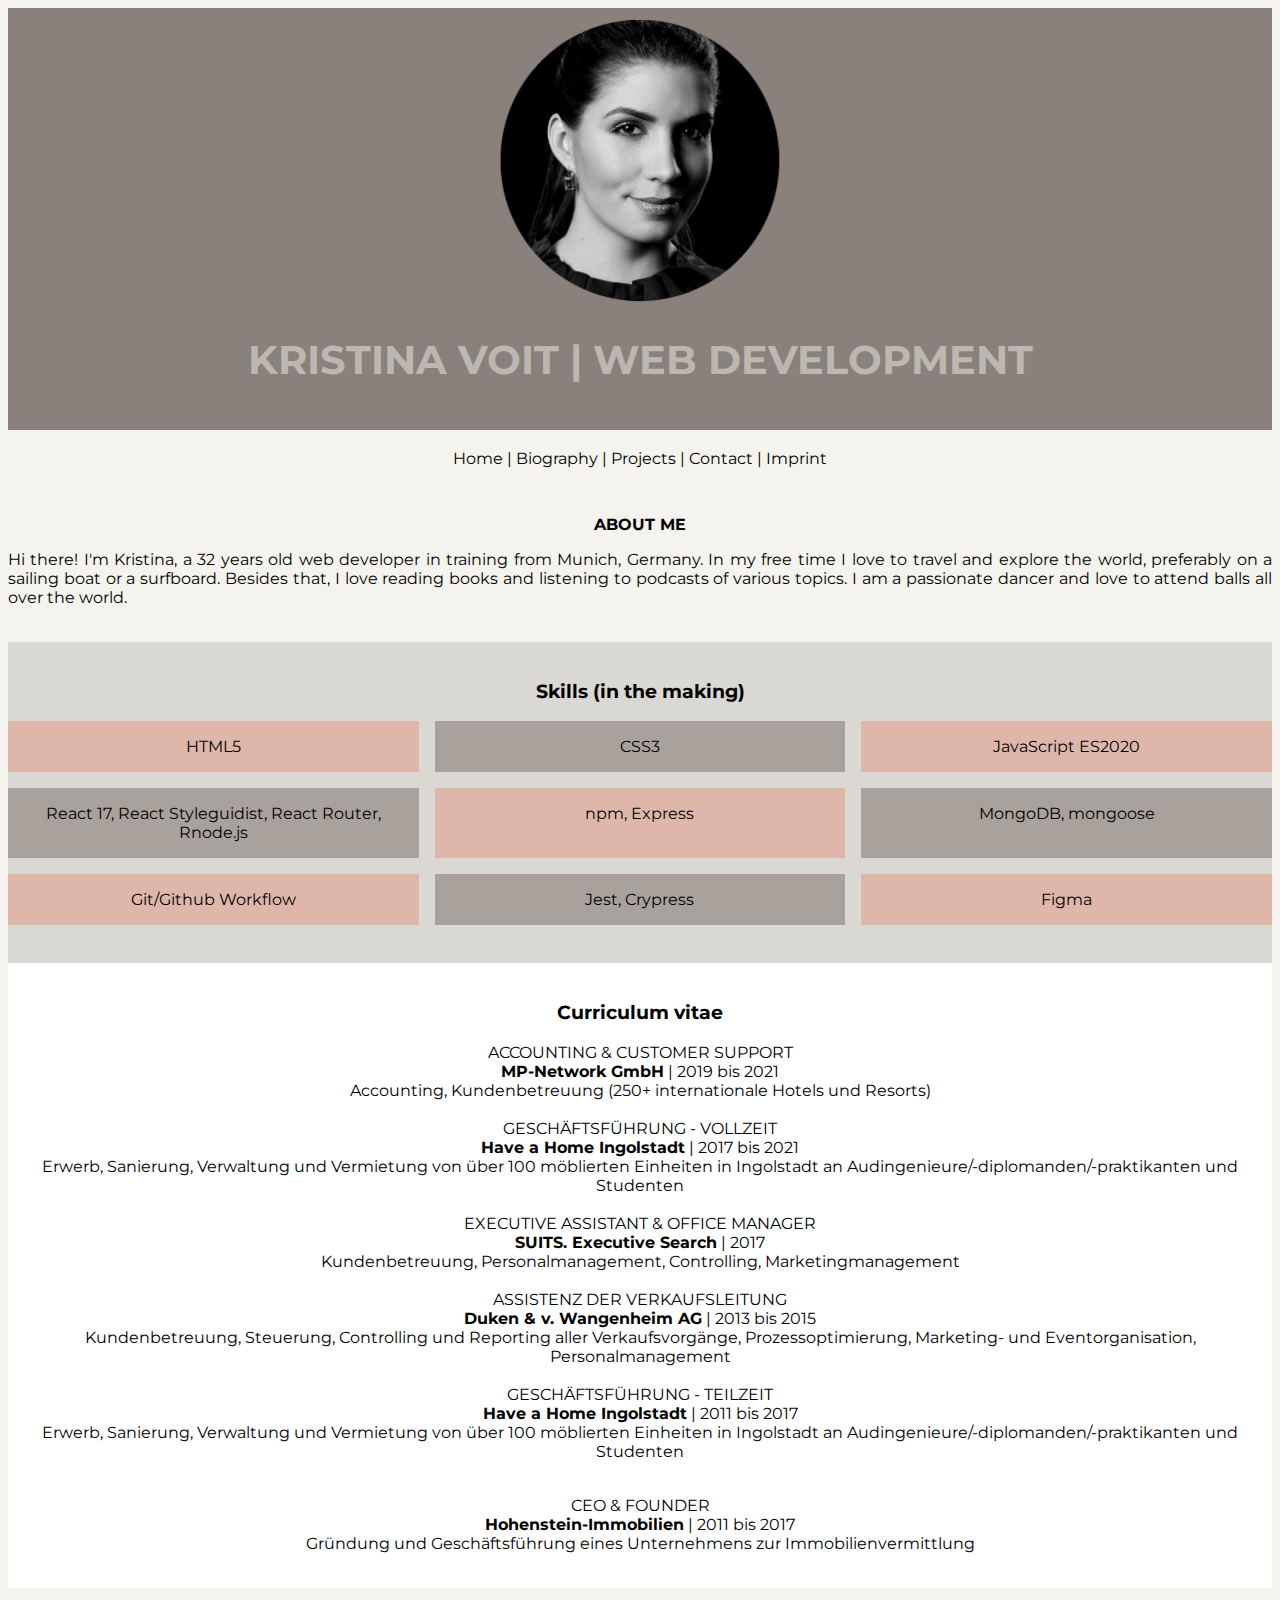
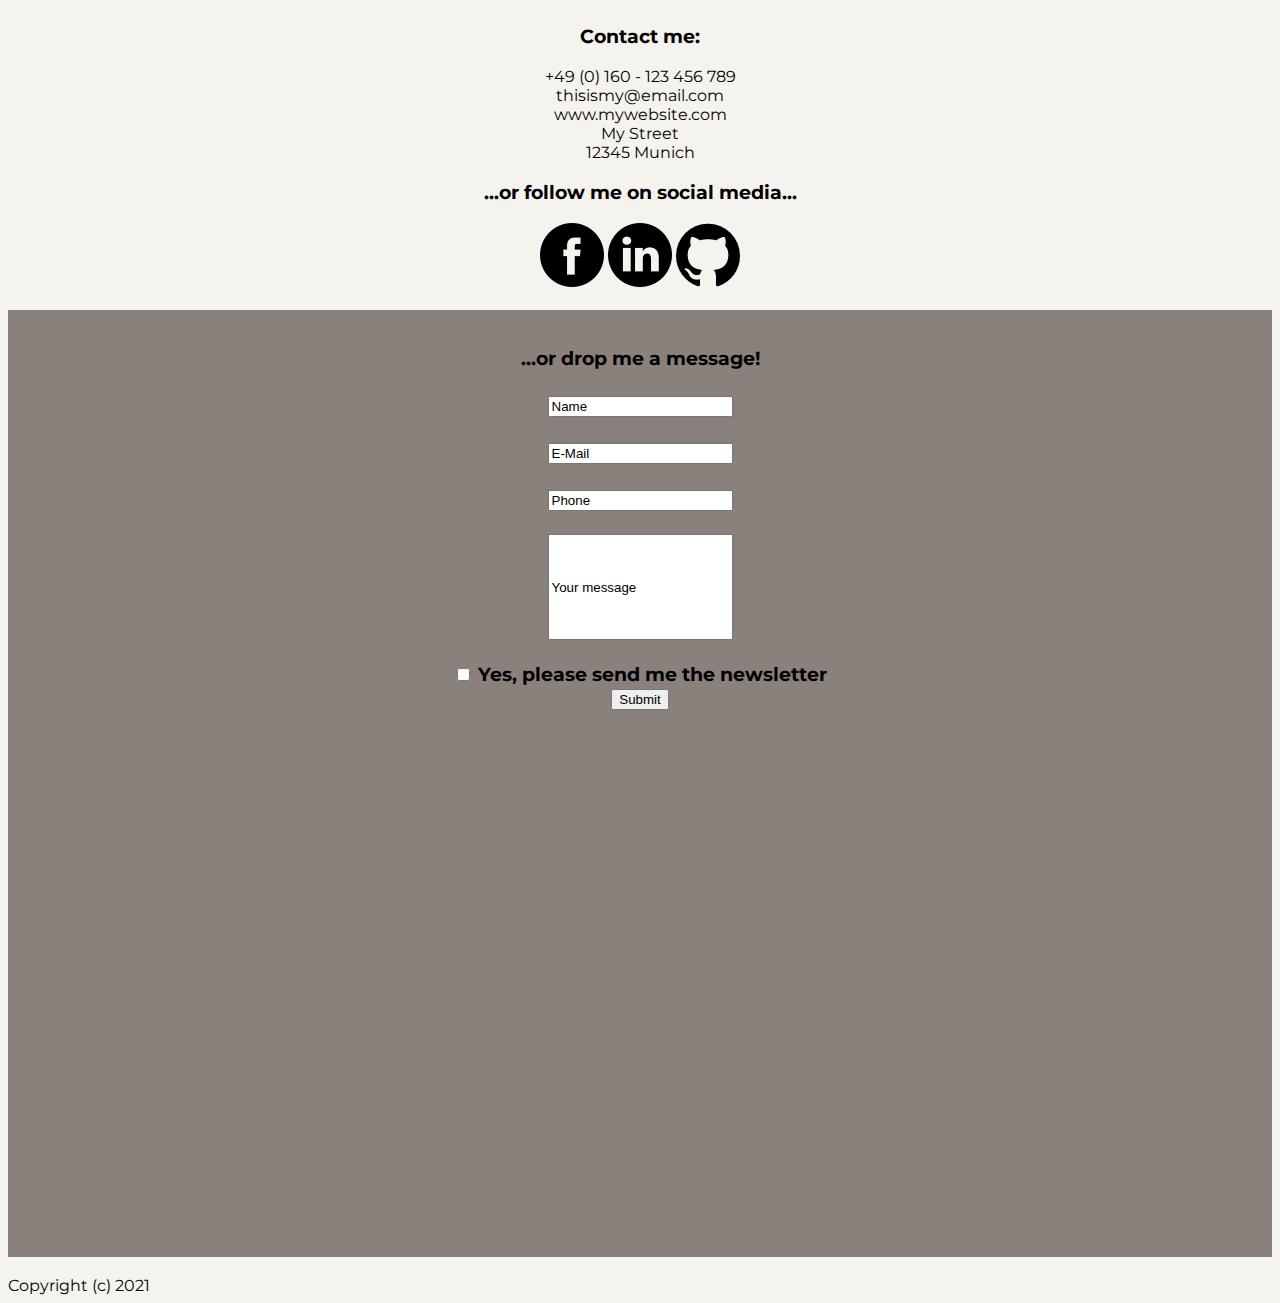
==== Kristinas-Website/index.html @ 12dcde4c "fresh upload new personal website" ====
<!DOCTYPE html>
<html lang="en">
  <head>
    <meta charset="UTF-8" />
    <meta http-equiv="X-UA-Compatible" content="IE=edge" />
    <meta name="viewport" content="width=device-width, initial-scale=1.0" />
    <title>My personal website</title> 
    <link rel="preconnect" href="https://fonts.googleapis.com"> 
    <link rel="preconnect" href="https://fonts.gstatic.com" crossorigin> 
    <link href="https://fonts.googleapis.com/css2?family=Montserrat:wght@400;700&display=swap" rel="stylesheet">
    <link rel="stylesheet" href="style.css" />
  </head>
  <body>
 
<div id="nicetomeetyou" >
  <img src="Profilbild.png" width="300" height="300" class="center">
  <h1 style="color:#BCB8B1;">KRISTINA VOIT | WEB DEVELOPMENT </h1>
    <br>
</div>
   
<br>


    <header>
        <nav>
        <a href="home.html" style="color: black; text-decoration: none">Home | </a>
        <a href="biography.html" style="color: black; text-decoration: none">Biography | </a>
        <a href="projects.html" style="color: black; text-decoration: none" >Projects |</a>
        <a href="contact-formular.html" style="color: black; text-decoration: none">Contact |</a>
        <a href="imprint.html" style="color: black; text-decoration: none">Imprint</a>
      </nav>
    </header>

    

    <br>

    <main>
  
      <h2>ABOUT ME</h2>
      <p class ="introduction">
        Hi there! I'm Kristina, a 32 years old web developer in training from
        Munich, Germany. In my free time I love to travel and explore the world, preferably on
        a sailing boat or a surfboard. Besides that, I love reading books and listening to podcasts of
        various topics.  I am a passionate dancer and love to attend balls all over the world.
      </p>


      <br>
      <div class="skills" >
        <br>
          <h3>Skills (in the making)</h3>
            <div class="grid">
              <div>HTML5</div>
              <div>CSS3</div>
              <div>JavaScript ES2020</div>
              <div>React 17, React Styleguidist, React Router, Rnode.js</div>
              <div>npm, Express</div>
              <div>MongoDB, mongoose</div>
              <div>Git/Github Workflow</div> 
              <div>Jest, Crypress</div>
              <div>Figma</div>
            </div>


      <br>
      <br>
      
<div class="cv">
  <br>
      <h3>Curriculum vitae</h3>

      <p>
        ACCOUNTING & CUSTOMER SUPPORT <br />
        <strong>MP-Network GmbH</strong> | 2019 bis 2021<br />
        Accounting, Kundenbetreuung (250+ internationale Hotels und Resorts)<br />
        <br />
        GESCHÄFTSFÜHRUNG - VOLLZEIT<br />
        <strong>Have a Home Ingolstadt</strong> | 2017 bis 2021<br />
        Erwerb, Sanierung, Verwaltung und Vermietung von über 100 möblierten
        Einheiten in Ingolstadt an Audingenieure/-diplomanden/-praktikanten und
        Studenten<br />
        <br />
        EXECUTIVE ASSISTANT & OFFICE MANAGER<br />
        <strong>SUITS. Executive Search</strong> | 2017<br />
        Kundenbetreuung, Personalmanagement, Controlling, Marketingmanagement
        <br />
        <br />
        ASSISTENZ DER VERKAUFSLEITUNG<br />
        <strong>Duken & v. Wangenheim AG</strong> | 2013 bis 2015 <br>
        Kundenbetreuung, Steuerung, Controlling und Reporting aller
        Verkaufsvorgänge, Prozessoptimierung, Marketing- und Eventorganisation,
        Personalmanagement<br />
        <br />
        GESCHÄFTSFÜHRUNG - TEILZEIT<br />
        <strong>Have a Home Ingolstadt</strong> | 2011 bis 2017<br />
        Erwerb, Sanierung, Verwaltung und Vermietung von über 100 möblierten
        Einheiten in Ingolstadt an Audingenieure/-diplomanden/-praktikanten und
        Studenten<br />
        <br />
        <div class="cv">
        CEO & FOUNDER<br />
        <strong>Hohenstein-Immobilien</strong> | 2011 bis 2017<br />
        Gründung und Geschäftsführung eines Unternehmens zur
        Immobilienvermittlung
      </p>
    </div>

   <br/>

      <section class="contact">
        <br>
      <h3 class="Contact">Contact me:</h3>
      <ul style="padding-left: 0px;">
        <li>+49 (0) 160 - 123 456 789</li>
        <li>thisismy@email.com</li>
        <li>www.mywebsite.com</li>
        <li>My Street <br> 12345 Munich </li>
      </ul>

      <h3>...or follow me on social media...</h3>

  
 <A HREF="https://www.facebook.com/kristina.voitvonthunhohenstein/"><img src="facebook.png"></a> 
  <A HREF="https://www.linkedin.com/in/kristina-von-thun-hohenstein-08277946/"><img src="linkedin.png"></a> 
 <A HREF="https://github.com/kristina-voit"><img src="github.png"></a> 

 <br><br>
 <div id="contact-form" >
  <br>
  <h3>...or drop me a message!
  
    <br>
    <form>
      <label for="name"></label><br />
      <input type="text" id="name" name="name" value="Name" /><br />

      <label for="email"></label><br />
      <input type="email" id="email" name="email" value="E-Mail" /> <br />

      <label for="phone"></label><br />
      <input type="text" id="phone" name="Phone" value="Phone"/> <br />

      <label for="message"></label><br />
      <input type="text" id="message" name="message" value="Your message" style="height: 100px"/>
      <br />
      <br />
      <form>
        <input
          type="checkbox"
          id="newsletter"
          name="newsletter"
          value="Newsletter"
        />
        <label for="newsletter"> Yes, please send me the newsletter</label>
      </form>
    
      <input type="submit" value="Submit"/>
      <br>
      <br>
      <iframe src="https://www.google.com/maps/embed?pb=!1m18!1m12!1m3!1d962759.1844323851!2d-81.13466415264114!3d19.508181966267866!2m3!1f0!2f0!3f0!3m2!1i1024!2i768!4f13.1!3m3!1m2!1s0x8f25863e2fb8aa29%3A0x7045c4d38770715e!2sKaimaninseln!5e0!3m2!1sde!2sde!4v1636733881987!5m2!1sde!2sde" width="100%" height="450" style="border:0;" allowfullscreen="" loading="lazy"></iframe>
   <br>
   <br>
   <br>
   <br>
</form>
</div>

</main>

    <footer class="light">
      <a>Copyright (c) 2021</a>
    </footer>

  </body>
</html>
---- Kristinas-Website/style.css ----
body {
  background-color: #f4f3ee;
  font-family: "Montserrat", sans-serif;
  text-align: justify;
}

ul,
li {
  list-style: none;
}

nav {
  padding: 0 0 15px 0;
  text-align: center;
}

a:hover {
  color: #463f3a;
}

#nicetomeetyou {
  flex: 1;
  background-color: #8a817c;
  min-height: 40px;
}

.skills {
  background-color: #8a817c3c;
  text-align: center;
  min-height: auto;
}

.grid {
  display: grid;
  grid-template-columns: 1fr 1fr 1fr;
  grid-column-gap: 1em;
  grid-row-gap: 1em;
}

.grid > div {
  background: #8a817c9f;
  padding: 1em;
}

.grid > div:nth-child(odd) {
  background: #e0afa0d0;
}

.center {
  display: block;
  margin-left: auto;
  margin-right: auto;
}

h1 {
  color: rgb(0, 0, 0);
  font-family: "Montserrat", sans-serif;
  text-align: center;
  font-size: 40px;
}

h2 {
  color: rgb(0, 0, 0);
  font-family: "Montserrat", sans-serif;
  text-align: center;
  font-size: 16px;
}

.cv {
  background-color: #fff;
}

.contact {
  background-color: #f4f3ee;
}

#contact-form {
  flex: 1;
  background-color: #8a817c;
  min-height: auto;
}

.light {
  text-align: left;
}
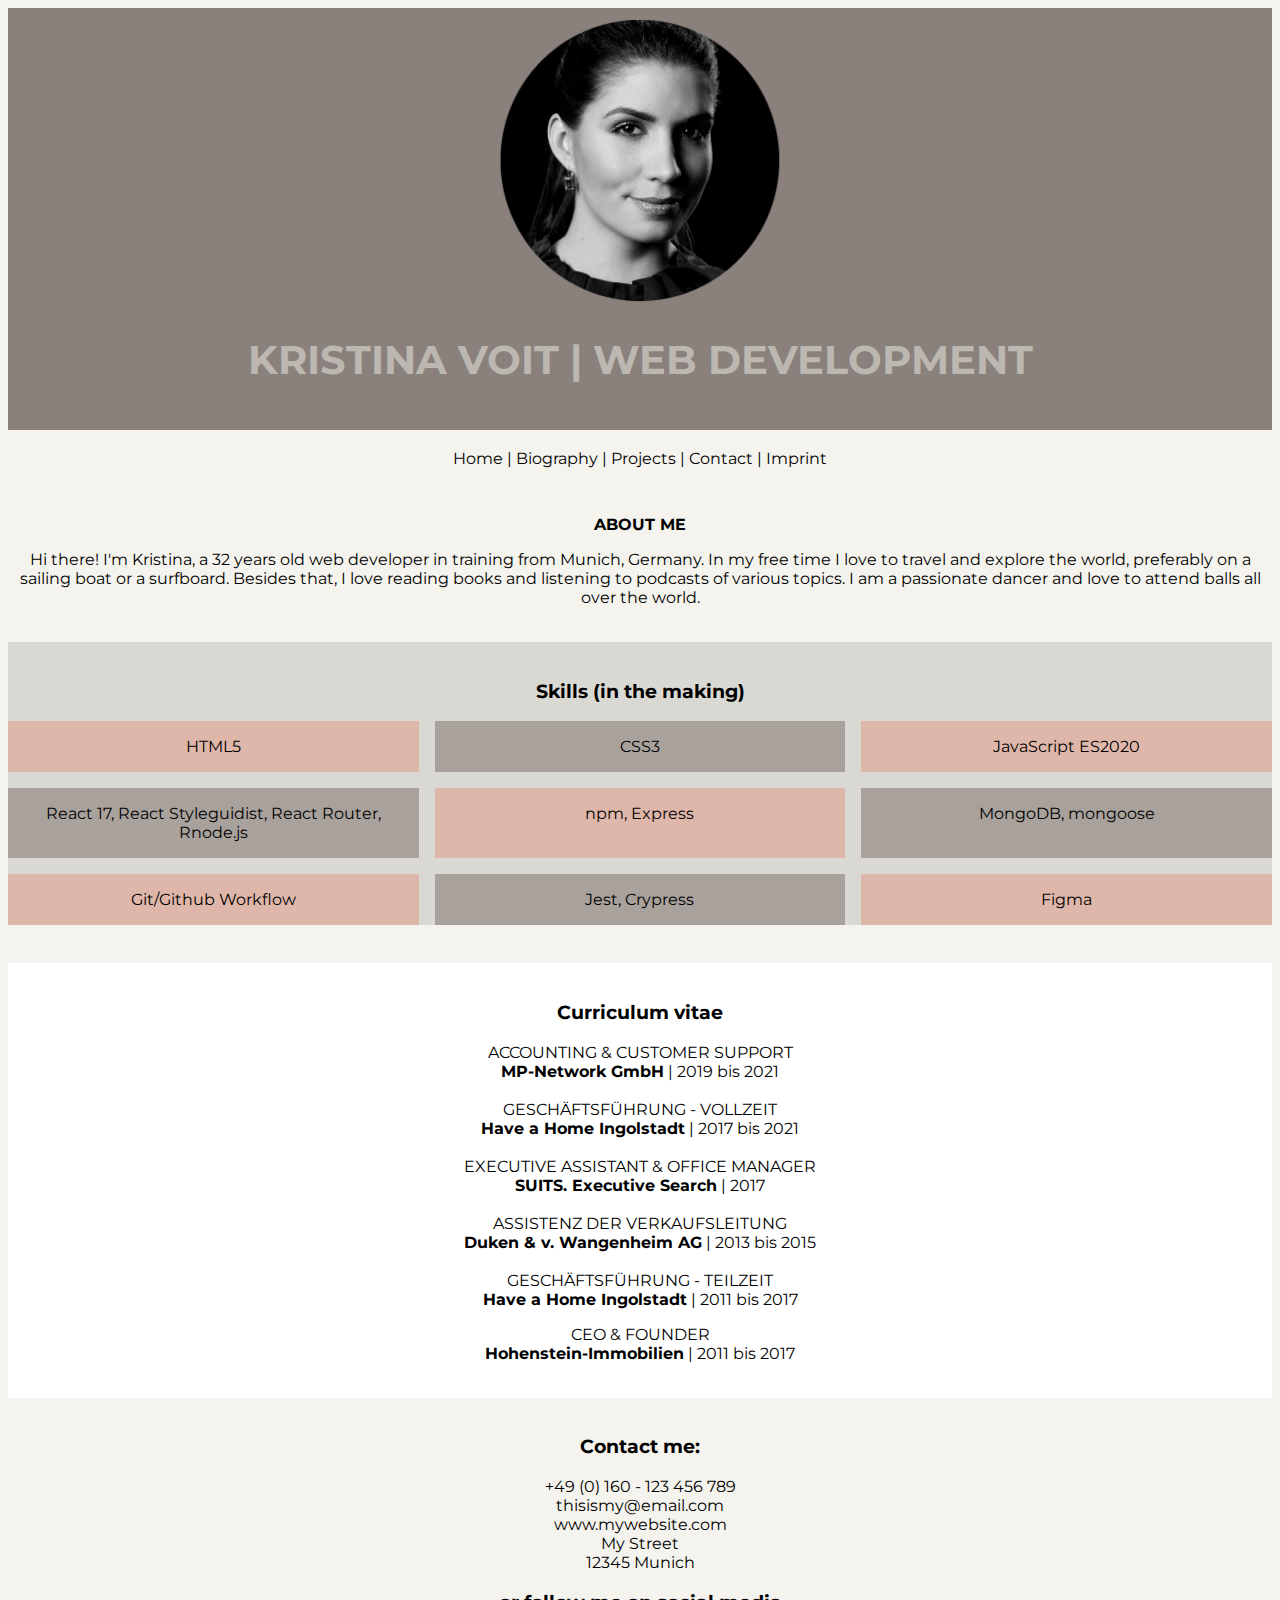
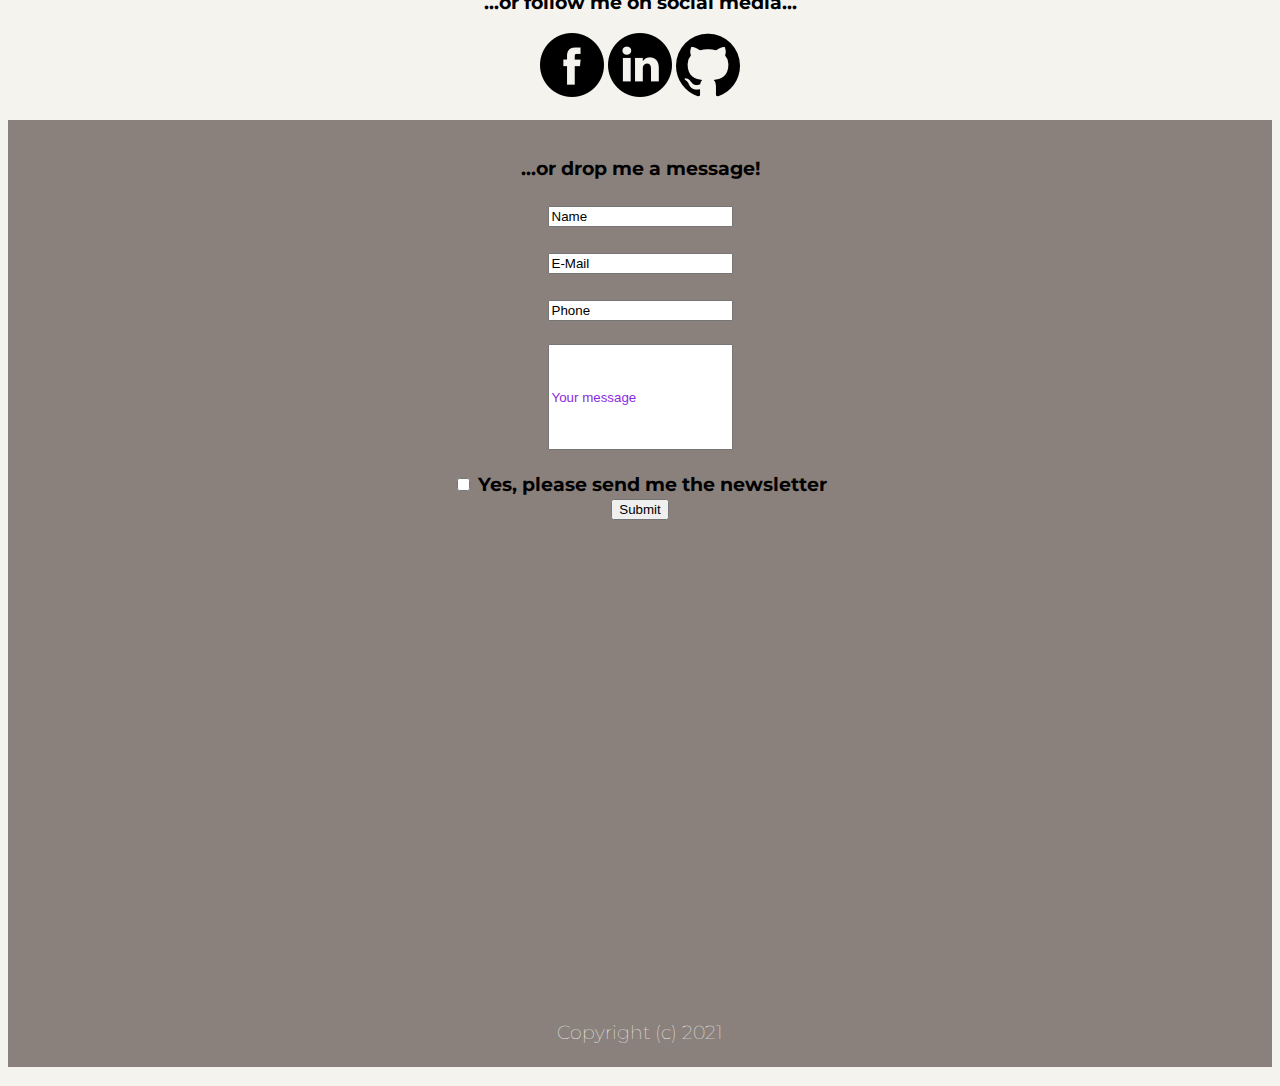
==== commit 5fa0b49e: "added snowflakes, minor changes" ====
--- a/Kristinas-Website/index.html
+++ b/Kristinas-Website/index.html
@@ -11,7 +11,13 @@
     <link rel="stylesheet" href="style.css" />
   </head>
   <body>
- 
+
+    <!--<script src="https://unpkg.com/magic-snowflakes/dist/snowflakes.min.js"></script>
+    <script>
+        new Snowflakes();
+    </script> -->
+</body>
+
 <div id="nicetomeetyou" >
   <img src="Profilbild.png" width="300" height="300" class="center">
   <h1 style="color:#BCB8B1;">KRISTINA VOIT | WEB DEVELOPMENT </h1>
@@ -21,96 +27,80 @@
 <br>
 
 
-    <header>
-        <nav>
-        <a href="home.html" style="color: black; text-decoration: none">Home | </a>
-        <a href="biography.html" style="color: black; text-decoration: none">Biography | </a>
-        <a href="projects.html" style="color: black; text-decoration: none" >Projects |</a>
-        <a href="contact-formular.html" style="color: black; text-decoration: none">Contact |</a>
-        <a href="imprint.html" style="color: black; text-decoration: none">Imprint</a>
-      </nav>
-    </header>
+<header>
+  <nav>
+    <a href="home.html" style="color: black; text-decoration: none">Home | </a>
+    <a href="#biography" style="color: black; text-decoration: none">Biography | </a>
+    <a href="projects.html" style="color: black; text-decoration: none" >Projects |</a>
+    <a href="#contact" style="color: black; text-decoration: none">Contact |</a>
+    <a href="imprint.html" style="color: black; text-decoration: none">Imprint</a>
+  </nav>
+ </header>
 
     
 
-    <br>
+<br>
 
-    <main>
+<main>
   
-      <h2>ABOUT ME</h2>
-      <p class ="introduction">
-        Hi there! I'm Kristina, a 32 years old web developer in training from
-        Munich, Germany. In my free time I love to travel and explore the world, preferably on
-        a sailing boat or a surfboard. Besides that, I love reading books and listening to podcasts of
-        various topics.  I am a passionate dancer and love to attend balls all over the world.
-      </p>
+    <h2>ABOUT ME</h2>
+    <p class ="introduction">
+      Hi there! I'm Kristina, a 32 years old web developer in training from
+      Munich, Germany. In my free time I love to travel and explore the world, preferably on
+      a sailing boat or a surfboard. Besides that, I love reading books and listening to podcasts of
+      various topics.  I am a passionate dancer and love to attend balls all over the world.
+    </p>
 
 
+  <br>
+    <div class="skills" >
       <br>
-      <div class="skills" >
-        <br>
-          <h3>Skills (in the making)</h3>
-            <div class="grid">
-              <div>HTML5</div>
-              <div>CSS3</div>
-              <div>JavaScript ES2020</div>
-              <div>React 17, React Styleguidist, React Router, Rnode.js</div>
-              <div>npm, Express</div>
-              <div>MongoDB, mongoose</div>
-              <div>Git/Github Workflow</div> 
-              <div>Jest, Crypress</div>
-              <div>Figma</div>
-            </div>
+        <h3>Skills (in the making)</h3>
+          <div class="grid">
+          <div>HTML5</div>
+          <div>CSS3</div>
+          <div>JavaScript ES2020</div>
+          <div>React 17, React Styleguidist, React Router, Rnode.js</div>
+          <div>npm, Express</div>
+          <div>MongoDB, mongoose</div>
+          <div>Git/Github Workflow</div>
+          <div>Jest, Crypress</div>
+          <div>Figma</div>
+          </div>
+          </div>
+  
+  <br>
+  <br>
+      
+    <div class="cv">
 
-
-      <br>
-      <br>
-      
-<div class="cv">
   <br>
-      <h3>Curriculum vitae</h3>
-
-      <p>
-        ACCOUNTING & CUSTOMER SUPPORT <br />
-        <strong>MP-Network GmbH</strong> | 2019 bis 2021<br />
-        Accounting, Kundenbetreuung (250+ internationale Hotels und Resorts)<br />
-        <br />
-        GESCHÄFTSFÜHRUNG - VOLLZEIT<br />
-        <strong>Have a Home Ingolstadt</strong> | 2017 bis 2021<br />
-        Erwerb, Sanierung, Verwaltung und Vermietung von über 100 möblierten
-        Einheiten in Ingolstadt an Audingenieure/-diplomanden/-praktikanten und
-        Studenten<br />
-        <br />
-        EXECUTIVE ASSISTANT & OFFICE MANAGER<br />
-        <strong>SUITS. Executive Search</strong> | 2017<br />
-        Kundenbetreuung, Personalmanagement, Controlling, Marketingmanagement
-        <br />
-        <br />
-        ASSISTENZ DER VERKAUFSLEITUNG<br />
-        <strong>Duken & v. Wangenheim AG</strong> | 2013 bis 2015 <br>
-        Kundenbetreuung, Steuerung, Controlling und Reporting aller
-        Verkaufsvorgänge, Prozessoptimierung, Marketing- und Eventorganisation,
-        Personalmanagement<br />
-        <br />
-        GESCHÄFTSFÜHRUNG - TEILZEIT<br />
-        <strong>Have a Home Ingolstadt</strong> | 2011 bis 2017<br />
-        Erwerb, Sanierung, Verwaltung und Vermietung von über 100 möblierten
-        Einheiten in Ingolstadt an Audingenieure/-diplomanden/-praktikanten und
-        Studenten<br />
-        <br />
-        <div class="cv">
-        CEO & FOUNDER<br />
-        <strong>Hohenstein-Immobilien</strong> | 2011 bis 2017<br />
-        Gründung und Geschäftsführung eines Unternehmens zur
-        Immobilienvermittlung
-      </p>
-    </div>
-
-   <br/>
+      <h3 id="biography">Curriculum vitae</h3>
+        <p>
+          ACCOUNTING & CUSTOMER SUPPORT <br>
+          <strong>MP-Network GmbH</strong> | 2019 bis 2021<br>
+          <br>
+          GESCHÄFTSFÜHRUNG - VOLLZEIT<br>
+          <strong>Have a Home Ingolstadt</strong> | 2017 bis 2021<br> 
+          <br>
+          EXECUTIVE ASSISTANT & OFFICE MANAGER<br />
+          <strong>SUITS. Executive Search</strong> | 2017<br>
+          <br>
+          ASSISTENZ DER VERKAUFSLEITUNG<br />
+          <strong>Duken & v. Wangenheim AG</strong> | 2013 bis 2015 <br>
+          <br>
+          GESCHÄFTSFÜHRUNG - TEILZEIT<br />
+          <strong>Have a Home Ingolstadt</strong> | 2011 bis 2017<br>    
+          <div class="cv">
+          CEO & FOUNDER<br>
+          <strong>Hohenstein-Immobilien</strong> | 2011 bis 2017<br>
+        </p>
+ 
+  <br>
 
       <section class="contact">
-        <br>
-      <h3 class="Contact">Contact me:</h3>
+  <br>
+      <h3 id="contact" class="Contact">Contact me:</h3>
       <ul style="padding-left: 0px;">
         <li>+49 (0) 160 - 123 456 789</li>
         <li>thisismy@email.com</li>
@@ -121,16 +111,18 @@
       <h3>...or follow me on social media...</h3>
 
   
- <A HREF="https://www.facebook.com/kristina.voitvonthunhohenstein/"><img src="facebook.png"></a> 
-  <A HREF="https://www.linkedin.com/in/kristina-von-thun-hohenstein-08277946/"><img src="linkedin.png"></a> 
- <A HREF="https://github.com/kristina-voit"><img src="github.png"></a> 
+    <a href="https://www.facebook.com/kristina.voitvonthunhohenstein/"><img src="facebook.png"></a> 
+    <a href="https://www.linkedin.com/in/kristina-von-thun-hohenstein-08277946/"><img src="linkedin.png"></a> 
+    <a href="https://github.com/kristina-voit"><img src="github.png"></a> 
 
- <br><br>
- <div id="contact-form" >
+ <br>
+ <br>
+ 
+    <div id="contact-form" >
   <br>
-  <h3>...or drop me a message!
+     <h3>...or drop me a message!
   
-    <br>
+<br>
     <form>
       <label for="name"></label><br />
       <input type="text" id="name" name="name" value="Name" /><br />
@@ -142,10 +134,12 @@
       <input type="text" id="phone" name="Phone" value="Phone"/> <br />
 
       <label for="message"></label><br />
-      <input type="text" id="message" name="message" value="Your message" style="height: 100px"/>
-      <br />
-      <br />
-      <form>
+      <input type="text" id="message" name="message" value="Your message"  />
+<br>
+
+<!--Hab' dich lieb, Spatzi-->
+<br>
+    <form>
         <input
           type="checkbox"
           id="newsletter"
@@ -153,24 +147,23 @@
           value="Newsletter"
         />
         <label for="newsletter"> Yes, please send me the newsletter</label>
-      </form>
+    </form>
     
       <input type="submit" value="Submit"/>
-      <br>
-      <br>
+<br>
+<br>
       <iframe src="https://www.google.com/maps/embed?pb=!1m18!1m12!1m3!1d962759.1844323851!2d-81.13466415264114!3d19.508181966267866!2m3!1f0!2f0!3f0!3m2!1i1024!2i768!4f13.1!3m3!1m2!1s0x8f25863e2fb8aa29%3A0x7045c4d38770715e!2sKaimaninseln!5e0!3m2!1sde!2sde!4v1636733881987!5m2!1sde!2sde" width="100%" height="450" style="border:0;" allowfullscreen="" loading="lazy"></iframe>
-   <br>
-   <br>
-   <br>
-   <br>
-</form>
-</div>
+<br>
+<br>
 
-</main>
 
+    </form> 
     <footer class="light">
       <a>Copyright (c) 2021</a>
     </footer>
+    <br>
 
-  </body>
+
+</main>
+</body>
 </html>
--- a/Kristinas-Website/style.css
+++ b/Kristinas-Website/style.css
@@ -1,7 +1,7 @@
 body {
   background-color: #f4f3ee;
   font-family: "Montserrat", sans-serif;
-  text-align: justify;
+  text-align: center;
 }
 
 ul,
@@ -46,6 +46,15 @@
   background: #e0afa0d0;
 }
 
+@media (max-width: 400px) {
+  .grid {
+    grid-template-columns: 300px;
+    grid-column-start: 1;
+    grid-column-end: 2;
+    justify-content: center;
+  }
+}
+
 .center {
   display: block;
   margin-left: auto;
@@ -80,6 +89,15 @@
   min-height: auto;
 }
 
+#message {
+  color: blueviolet;
+  display: table-cell;
+  vertical-align: top;
+  height: 100px;
+}
+
 .light {
-  text-align: left;
+  text-align: center;
+  font-weight: 100;
+  color: #fff;
 }
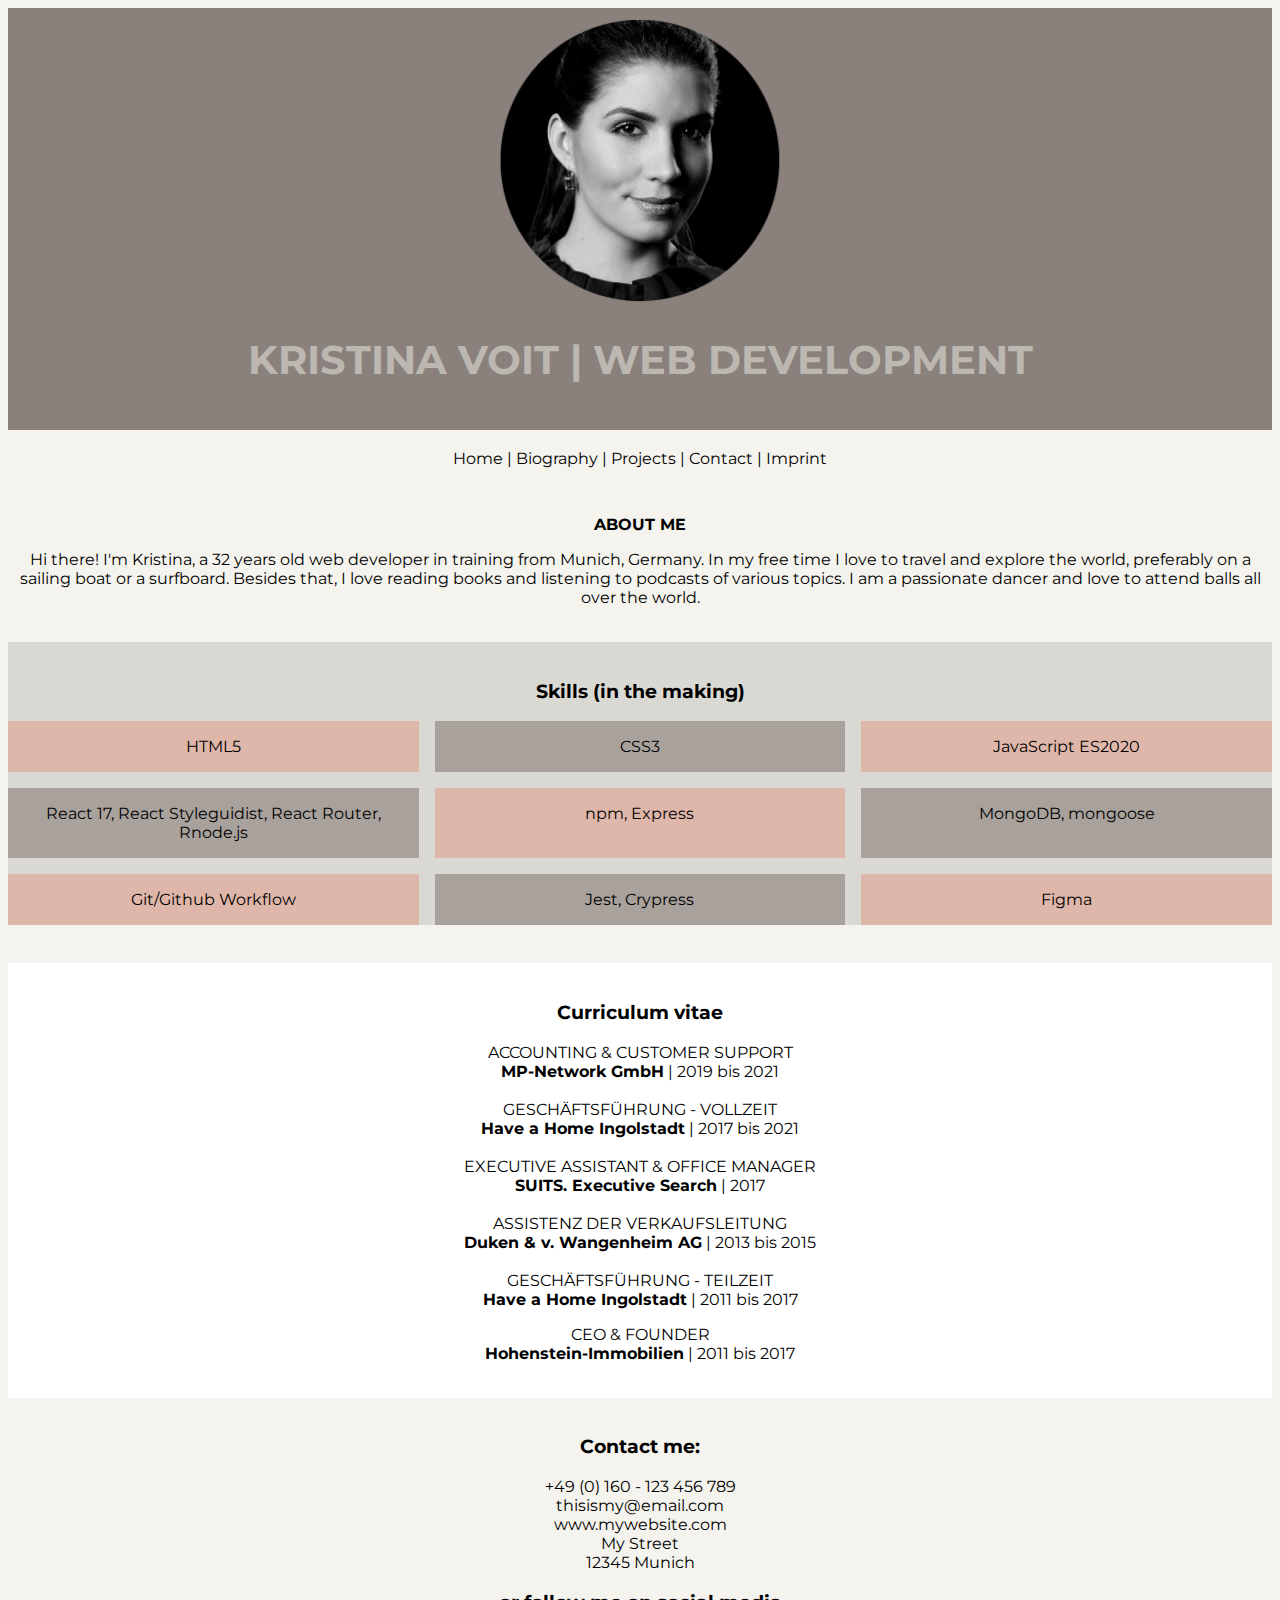
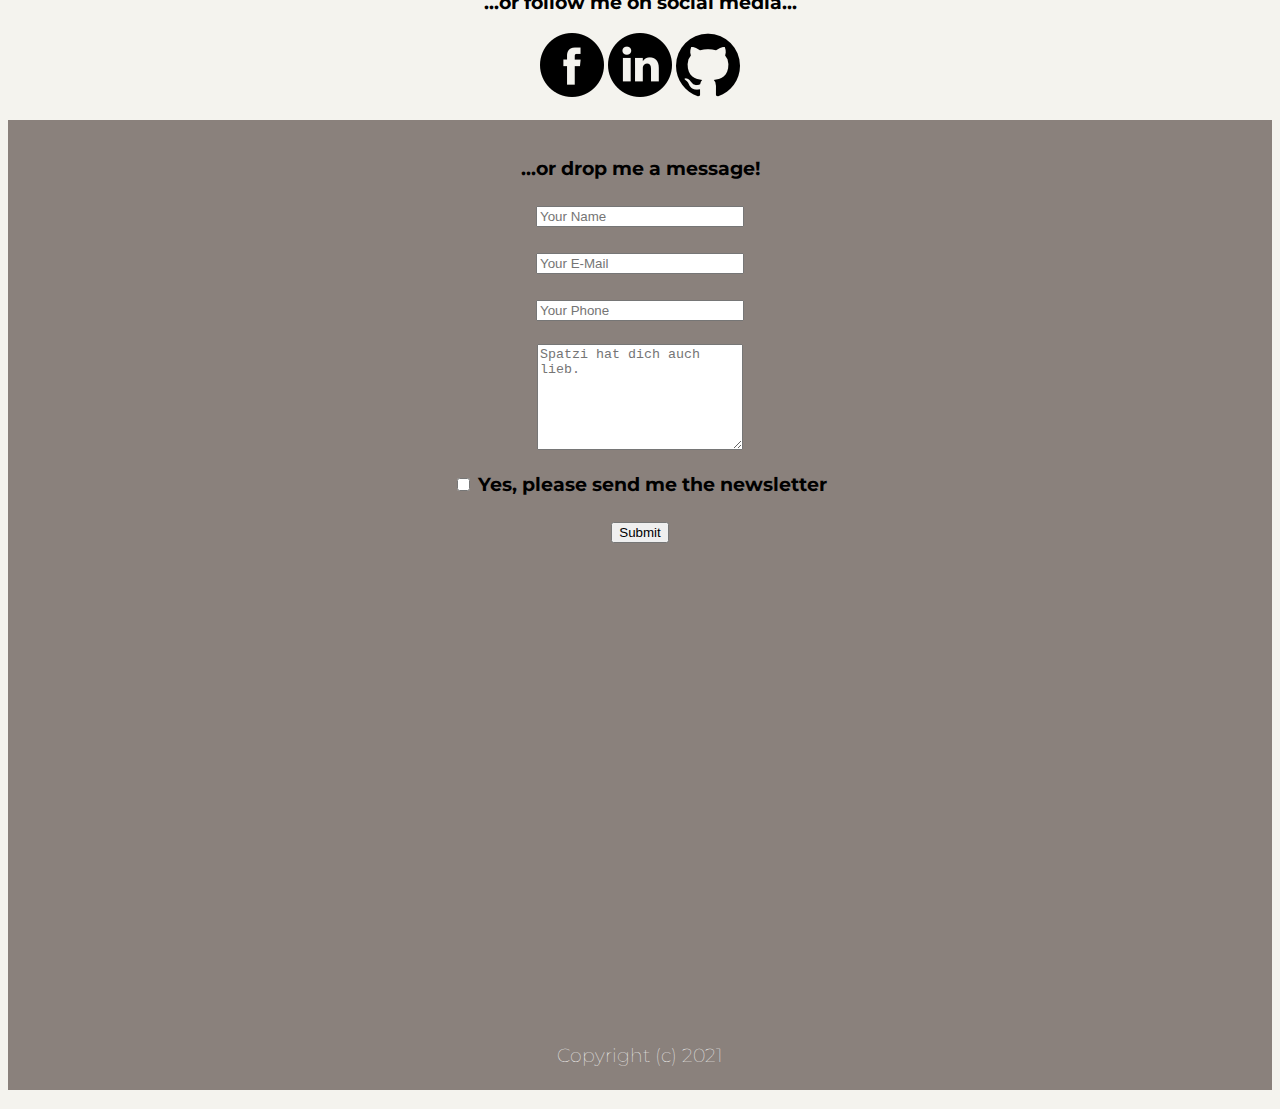
==== commit 3c2b0746: "my 2 cents..." ====
--- a/Kristinas-Website/index.html
+++ b/Kristinas-Website/index.html
@@ -1,29 +1,31 @@
 <!DOCTYPE html>
 <html lang="en">
-  <head>
-    <meta charset="UTF-8" />
-    <meta http-equiv="X-UA-Compatible" content="IE=edge" />
-    <meta name="viewport" content="width=device-width, initial-scale=1.0" />
-    <title>My personal website</title> 
-    <link rel="preconnect" href="https://fonts.googleapis.com"> 
-    <link rel="preconnect" href="https://fonts.gstatic.com" crossorigin> 
-    <link href="https://fonts.googleapis.com/css2?family=Montserrat:wght@400;700&display=swap" rel="stylesheet">
-    <link rel="stylesheet" href="style.css" />
-  </head>
-  <body>
 
-    <!--<script src="https://unpkg.com/magic-snowflakes/dist/snowflakes.min.js"></script>
+<head>
+  <meta charset="UTF-8" />
+  <meta http-equiv="X-UA-Compatible" content="IE=edge" />
+  <meta name="viewport" content="width=device-width, initial-scale=1.0" />
+  <title>My personal website</title>
+  <link rel="preconnect" href="https://fonts.googleapis.com">
+  <link rel="preconnect" href="https://fonts.gstatic.com" crossorigin>
+  <link href="https://fonts.googleapis.com/css2?family=Montserrat:wght@400;700&display=swap" rel="stylesheet">
+  <link rel="stylesheet" href="style.css" />
+</head>
+
+<body>
+
+  <!--<script src="https://unpkg.com/magic-snowflakes/dist/snowflakes.min.js"></script>
     <script>
         new Snowflakes();
     </script> -->
 </body>
 
-<div id="nicetomeetyou" >
+<div id="nicetomeetyou">
   <img src="Profilbild.png" width="300" height="300" class="center">
   <h1 style="color:#BCB8B1;">KRISTINA VOIT | WEB DEVELOPMENT </h1>
-    <br>
+  <br>
 </div>
-   
+
 <br>
 
 
@@ -31,139 +33,142 @@
   <nav>
     <a href="home.html" style="color: black; text-decoration: none">Home | </a>
     <a href="#biography" style="color: black; text-decoration: none">Biography | </a>
-    <a href="projects.html" style="color: black; text-decoration: none" >Projects |</a>
+    <a href="projects.html" style="color: black; text-decoration: none">Projects |</a>
     <a href="#contact" style="color: black; text-decoration: none">Contact |</a>
     <a href="imprint.html" style="color: black; text-decoration: none">Imprint</a>
   </nav>
- </header>
+</header>
 
-    
+
 
 <br>
 
 <main>
-  
-    <h2>ABOUT ME</h2>
-    <p class ="introduction">
-      Hi there! I'm Kristina, a 32 years old web developer in training from
-      Munich, Germany. In my free time I love to travel and explore the world, preferably on
-      a sailing boat or a surfboard. Besides that, I love reading books and listening to podcasts of
-      various topics.  I am a passionate dancer and love to attend balls all over the world.
-    </p>
+
+  <h2>ABOUT ME</h2>
+  <p class="introduction">
+    Hi there! I'm Kristina, a 32 years old web developer in training from
+    Munich, Germany. In my free time I love to travel and explore the world, preferably on
+    a sailing boat or a surfboard. Besides that, I love reading books and listening to podcasts of
+    various topics. I am a passionate dancer and love to attend balls all over the world.
+  </p>
 
 
   <br>
-    <div class="skills" >
-      <br>
-        <h3>Skills (in the making)</h3>
-          <div class="grid">
-          <div>HTML5</div>
-          <div>CSS3</div>
-          <div>JavaScript ES2020</div>
-          <div>React 17, React Styleguidist, React Router, Rnode.js</div>
-          <div>npm, Express</div>
-          <div>MongoDB, mongoose</div>
-          <div>Git/Github Workflow</div>
-          <div>Jest, Crypress</div>
-          <div>Figma</div>
-          </div>
-          </div>
-  
+  <div class="skills">
+    <br>
+    <h3>Skills (in the making)</h3>
+    <div class="grid">
+      <div>HTML5</div>
+      <div>CSS3</div>
+      <div>JavaScript ES2020</div>
+      <div>React 17, React Styleguidist, React Router, Rnode.js</div>
+      <div>npm, Express</div>
+      <div>MongoDB, mongoose</div>
+      <div>Git/Github Workflow</div>
+      <div>Jest, Crypress</div>
+      <div>Figma</div>
+    </div>
+  </div>
+
   <br>
   <br>
-      
+
+  <div class="cv">
+
+    <br>
+    <h3 id="biography">Curriculum vitae</h3>
+    <p>
+      ACCOUNTING & CUSTOMER SUPPORT <br>
+      <strong>MP-Network GmbH</strong> | 2019 bis 2021<br>
+      <br>
+      GESCHÄFTSFÜHRUNG - VOLLZEIT<br>
+      <strong>Have a Home Ingolstadt</strong> | 2017 bis 2021<br>
+      <br>
+      EXECUTIVE ASSISTANT & OFFICE MANAGER<br />
+      <strong>SUITS. Executive Search</strong> | 2017<br>
+      <br>
+      ASSISTENZ DER VERKAUFSLEITUNG<br />
+      <strong>Duken & v. Wangenheim AG</strong> | 2013 bis 2015 <br>
+      <br>
+      GESCHÄFTSFÜHRUNG - TEILZEIT<br />
+      <strong>Have a Home Ingolstadt</strong> | 2011 bis 2017<br>
     <div class="cv">
+      CEO & FOUNDER<br>
+      <strong>Hohenstein-Immobilien</strong> | 2011 bis 2017<br>
+      </p>
 
-  <br>
-      <h3 id="biography">Curriculum vitae</h3>
-        <p>
-          ACCOUNTING & CUSTOMER SUPPORT <br>
-          <strong>MP-Network GmbH</strong> | 2019 bis 2021<br>
-          <br>
-          GESCHÄFTSFÜHRUNG - VOLLZEIT<br>
-          <strong>Have a Home Ingolstadt</strong> | 2017 bis 2021<br> 
-          <br>
-          EXECUTIVE ASSISTANT & OFFICE MANAGER<br />
-          <strong>SUITS. Executive Search</strong> | 2017<br>
-          <br>
-          ASSISTENZ DER VERKAUFSLEITUNG<br />
-          <strong>Duken & v. Wangenheim AG</strong> | 2013 bis 2015 <br>
-          <br>
-          GESCHÄFTSFÜHRUNG - TEILZEIT<br />
-          <strong>Have a Home Ingolstadt</strong> | 2011 bis 2017<br>    
-          <div class="cv">
-          CEO & FOUNDER<br>
-          <strong>Hohenstein-Immobilien</strong> | 2011 bis 2017<br>
-        </p>
- 
-  <br>
+      <br>
 
       <section class="contact">
-  <br>
-      <h3 id="contact" class="Contact">Contact me:</h3>
-      <ul style="padding-left: 0px;">
-        <li>+49 (0) 160 - 123 456 789</li>
-        <li>thisismy@email.com</li>
-        <li>www.mywebsite.com</li>
-        <li>My Street <br> 12345 Munich </li>
-      </ul>
+        <br>
+        <h3 id="contact" class="Contact">Contact me:</h3>
+        <ul style="padding-left: 0px;">
+          <li>+49 (0) 160 - 123 456 789</li>
+          <li>thisismy@email.com</li>
+          <li>www.mywebsite.com</li>
+          <li>My Street <br> 12345 Munich </li>
+        </ul>
 
-      <h3>...or follow me on social media...</h3>
-
-  
-    <a href="https://www.facebook.com/kristina.voitvonthunhohenstein/"><img src="facebook.png"></a> 
-    <a href="https://www.linkedin.com/in/kristina-von-thun-hohenstein-08277946/"><img src="linkedin.png"></a> 
-    <a href="https://github.com/kristina-voit"><img src="github.png"></a> 
-
- <br>
- <br>
- 
-    <div id="contact-form" >
-  <br>
-     <h3>...or drop me a message!
-  
-<br>
-    <form>
-      <label for="name"></label><br />
-      <input type="text" id="name" name="name" value="Name" /><br />
-
-      <label for="email"></label><br />
-      <input type="email" id="email" name="email" value="E-Mail" /> <br />
-
-      <label for="phone"></label><br />
-      <input type="text" id="phone" name="Phone" value="Phone"/> <br />
-
-      <label for="message"></label><br />
-      <input type="text" id="message" name="message" value="Your message"  />
-<br>
-
-<!--Hab' dich lieb, Spatzi-->
-<br>
-    <form>
-        <input
-          type="checkbox"
-          id="newsletter"
-          name="newsletter"
-          value="Newsletter"
-        />
-        <label for="newsletter"> Yes, please send me the newsletter</label>
-    </form>
-    
-      <input type="submit" value="Submit"/>
-<br>
-<br>
-      <iframe src="https://www.google.com/maps/embed?pb=!1m18!1m12!1m3!1d962759.1844323851!2d-81.13466415264114!3d19.508181966267866!2m3!1f0!2f0!3f0!3m2!1i1024!2i768!4f13.1!3m3!1m2!1s0x8f25863e2fb8aa29%3A0x7045c4d38770715e!2sKaimaninseln!5e0!3m2!1sde!2sde!4v1636733881987!5m2!1sde!2sde" width="100%" height="450" style="border:0;" allowfullscreen="" loading="lazy"></iframe>
-<br>
-<br>
+        <h3>...or follow me on social media...</h3>
 
 
-    </form> 
-    <footer class="light">
-      <a>Copyright (c) 2021</a>
-    </footer>
-    <br>
+        <a href="https://www.facebook.com/kristina.voitvonthunhohenstein/"><img src="facebook.png"></a>
+        <a href="https://www.linkedin.com/in/kristina-von-thun-hohenstein-08277946/"><img src="linkedin.png"></a>
+        <a href="https://github.com/kristina-voit"><img src="github.png"></a>
+
+        <br>
+        <br>
+
+        <div id="contact-form">
+          <br>
+          <h3>...or drop me a message!
+
+            <br>
+
+            <form id="contact">
+              <label for="name"></label><br />
+              <input type="text" id="name" name="name" placeholder="Your Name" /><br />
+
+              <label for="email"></label><br />
+              <input type="email" id="email" name="email" placeholder="Your E-Mail" /> <br />
+
+              <label for="phone"></label><br />
+              <input type="text" id="phone" name="Phone" placeholder="Your Phone" /> <br />
+
+              <!-- <label for="message"></label><br /> -->
+              <!-- <input type="text" id="message" name="message" value="Your message"  /><br> -->
+              <br>
+              <textarea name="message" id="message" rows="5" placeholder="Spatzi hat dich auch lieb."
+                class="contact-form"></textarea>
+              <br>
+
+              <!--Hab' dich lieb, Spatzi-->
+              <br>
+              <input type="checkbox" id="newsletter" name="newsletter" value="Newsletter" />
+              <label for="newsletter"> Yes, please send me the newsletter</label>
+              <br>
+              <br>
+
+            <input type="submit" value="Submit"/>
+            <br>
+            <br>
+            <iframe
+              src="https://www.google.com/maps/embed?pb=!1m18!1m12!1m3!1d962759.1844323851!2d-81.13466415264114!3d19.508181966267866!2m3!1f0!2f0!3f0!3m2!1i1024!2i768!4f13.1!3m3!1m2!1s0x8f25863e2fb8aa29%3A0x7045c4d38770715e!2sKaimaninseln!5e0!3m2!1sde!2sde!4v1636733881987!5m2!1sde!2sde"
+              width="100%" height="450" style="border:0;" allowfullscreen="" loading="lazy"></iframe>
+            <br>
+            <br>
+
+
+            </form>
+            <footer class="light">
+              <a>Copyright (c) 2021</a>
+            </footer>
+            <br>
+        </div>
 
 
 </main>
 </body>
-</html>
+
+</html>--- a/Kristinas-Website/style.css
+++ b/Kristinas-Website/style.css
@@ -96,6 +96,12 @@
   height: 100px;
 }
 
+#contact-form 
+input[type="text"], 
+input[type="email"], 
+textarea {
+  width: 200px;
+}
 .light {
   text-align: center;
   font-weight: 100;
